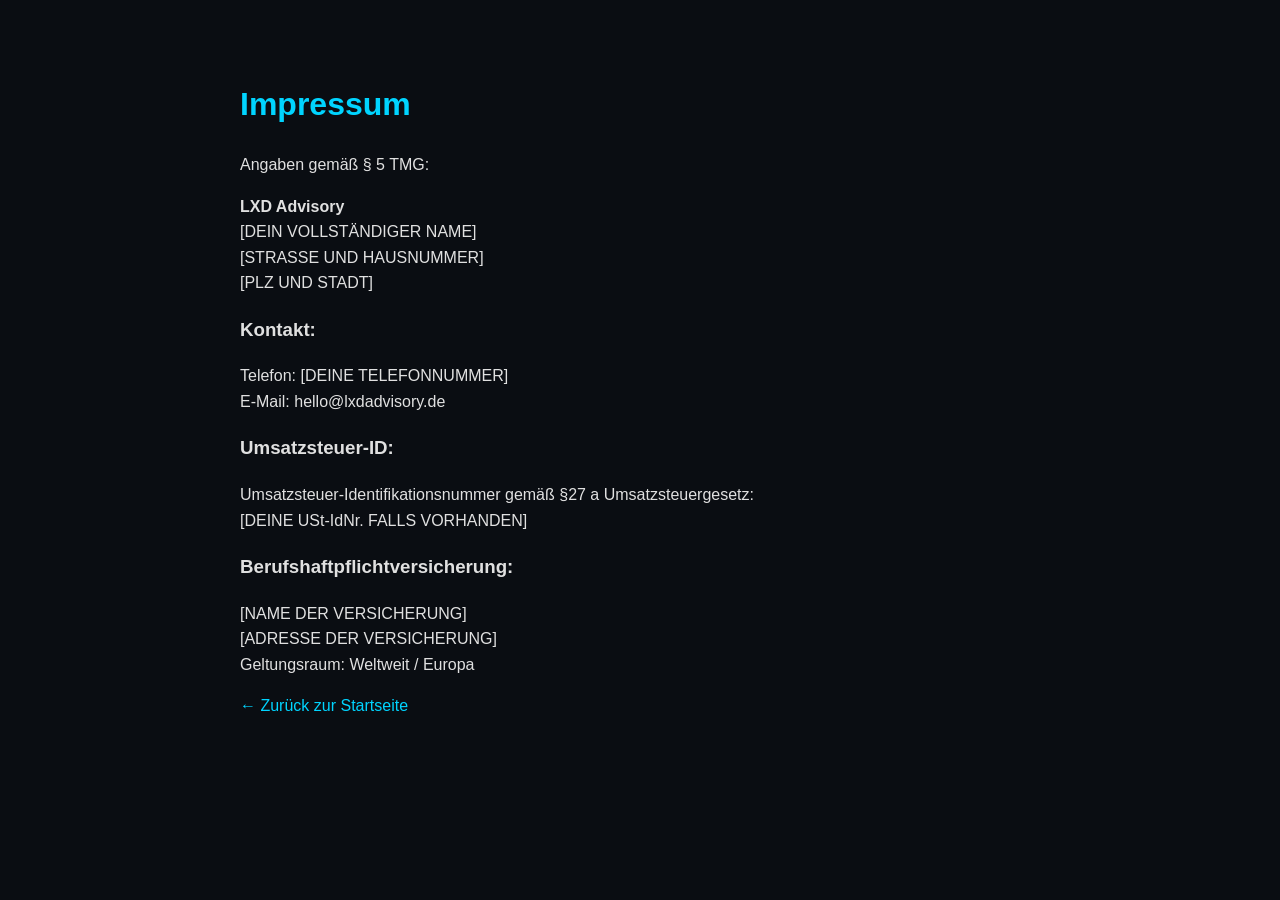
==== impressum.html @ 5d0fa483 "impressum.html" ====
<!DOCTYPE html>
<html lang="de">
<head>
    <meta charset="UTF-8"><title>Impressum — LXD Advisory</title>
    <style>
        body { background: #0a0d12; color: #e0e0e0; font-family: sans-serif; padding: 50px; line-height: 1.6; }
        .container { max-width: 800px; margin: auto; }
        h1 { color: #00d4ff; }
        a { color: #00d4ff; text-decoration: none; }
    </style>
</head>
<body>
    <div class="container">
        <h1>Impressum</h1>
        <p>Angaben gemäß § 5 TMG:</p>
        <p><strong>LXD Advisory</strong><br>
        [DEIN VOLLSTÄNDIGER NAME]<br>
        [STRASSE UND HAUSNUMMER]<br>
        [PLZ UND STADT]</p>
        
        <h3>Kontakt:</h3>
        <p>Telefon: [DEINE TELEFONNUMMER]<br>
        E-Mail: hello@lxdadvisory.de</p>

        <h3>Umsatzsteuer-ID:</h3>
        <p>Umsatzsteuer-Identifikationsnummer gemäß §27 a Umsatzsteuergesetz:<br>
        [DEINE USt-IdNr. FALLS VORHANDEN]</p>

        <h3>Berufshaftpflichtversicherung:</h3>
        <p>[NAME DER VERSICHERUNG]<br>
        [ADRESSE DER VERSICHERUNG]<br>
        Geltungsraum: Weltweit / Europa</p>

        <p><a href="index.html">← Zurück zur Startseite</a></p>
    </div>
</body>
</html>
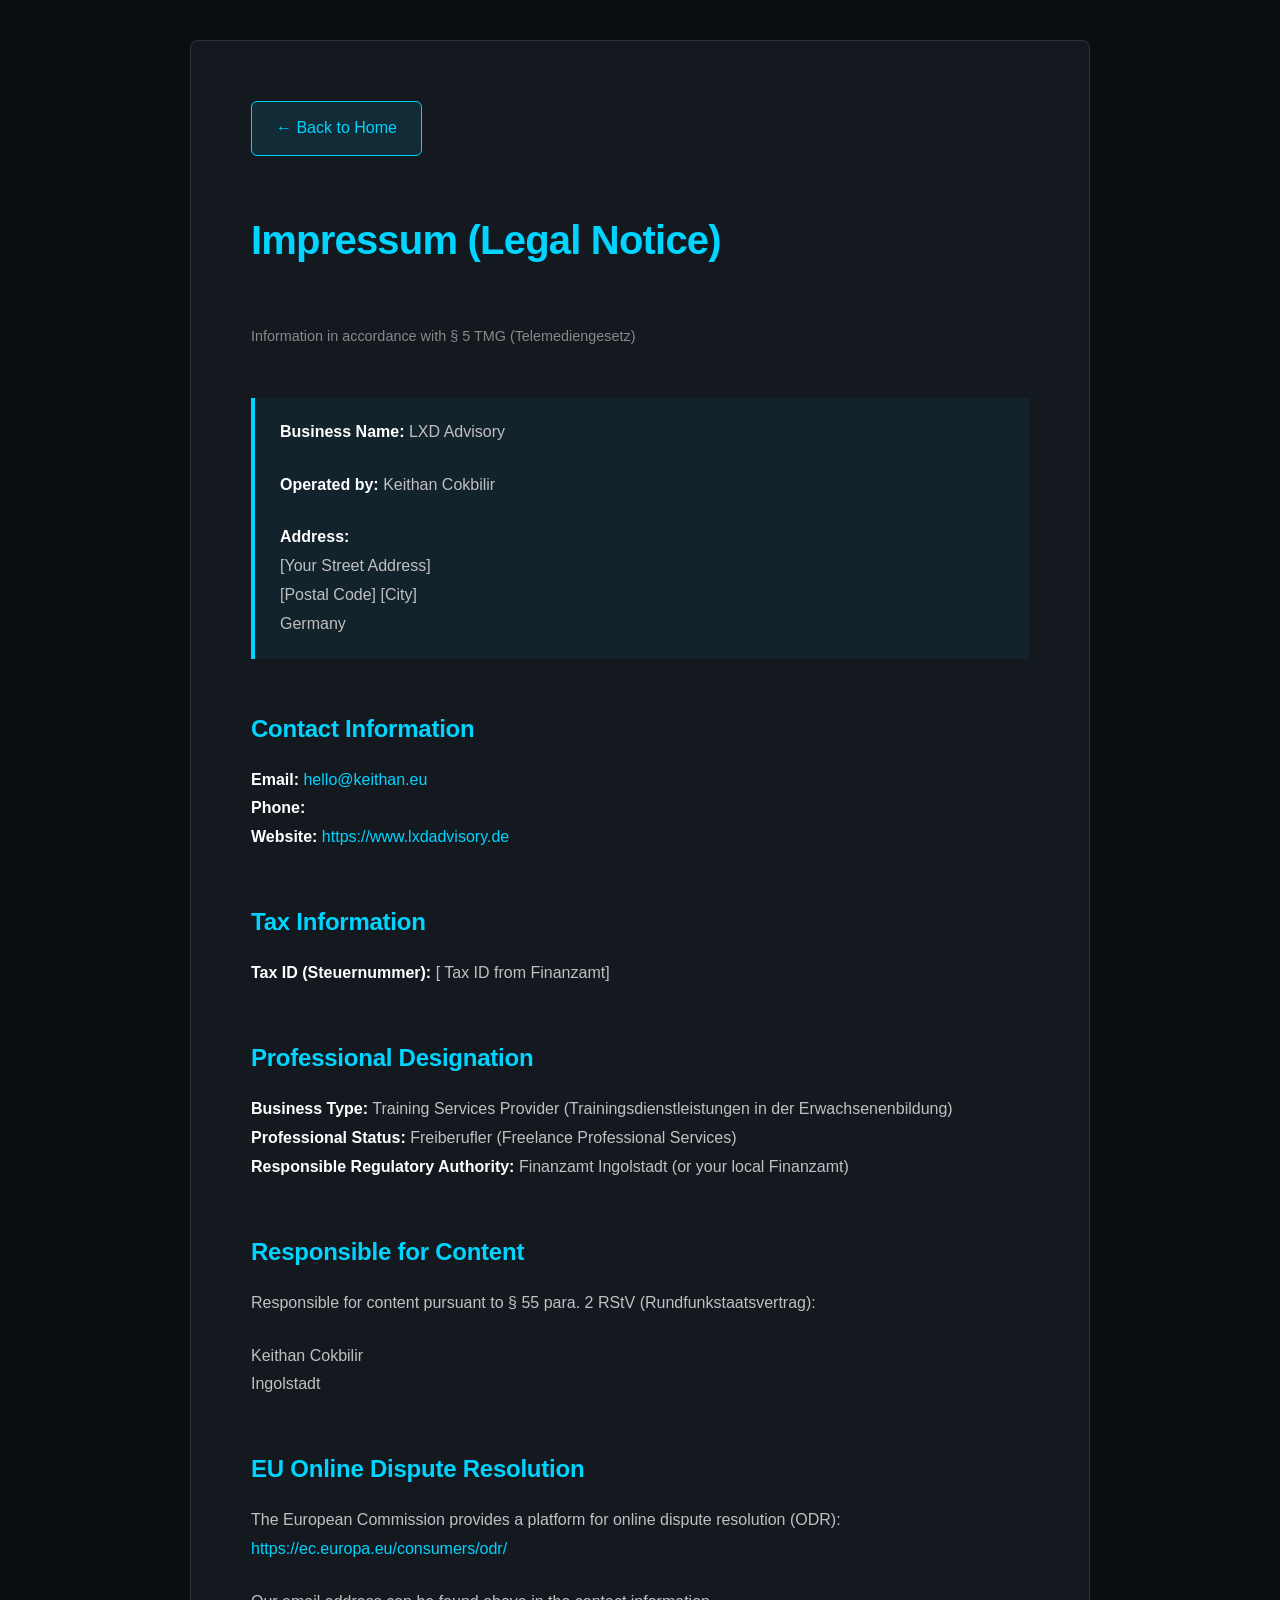
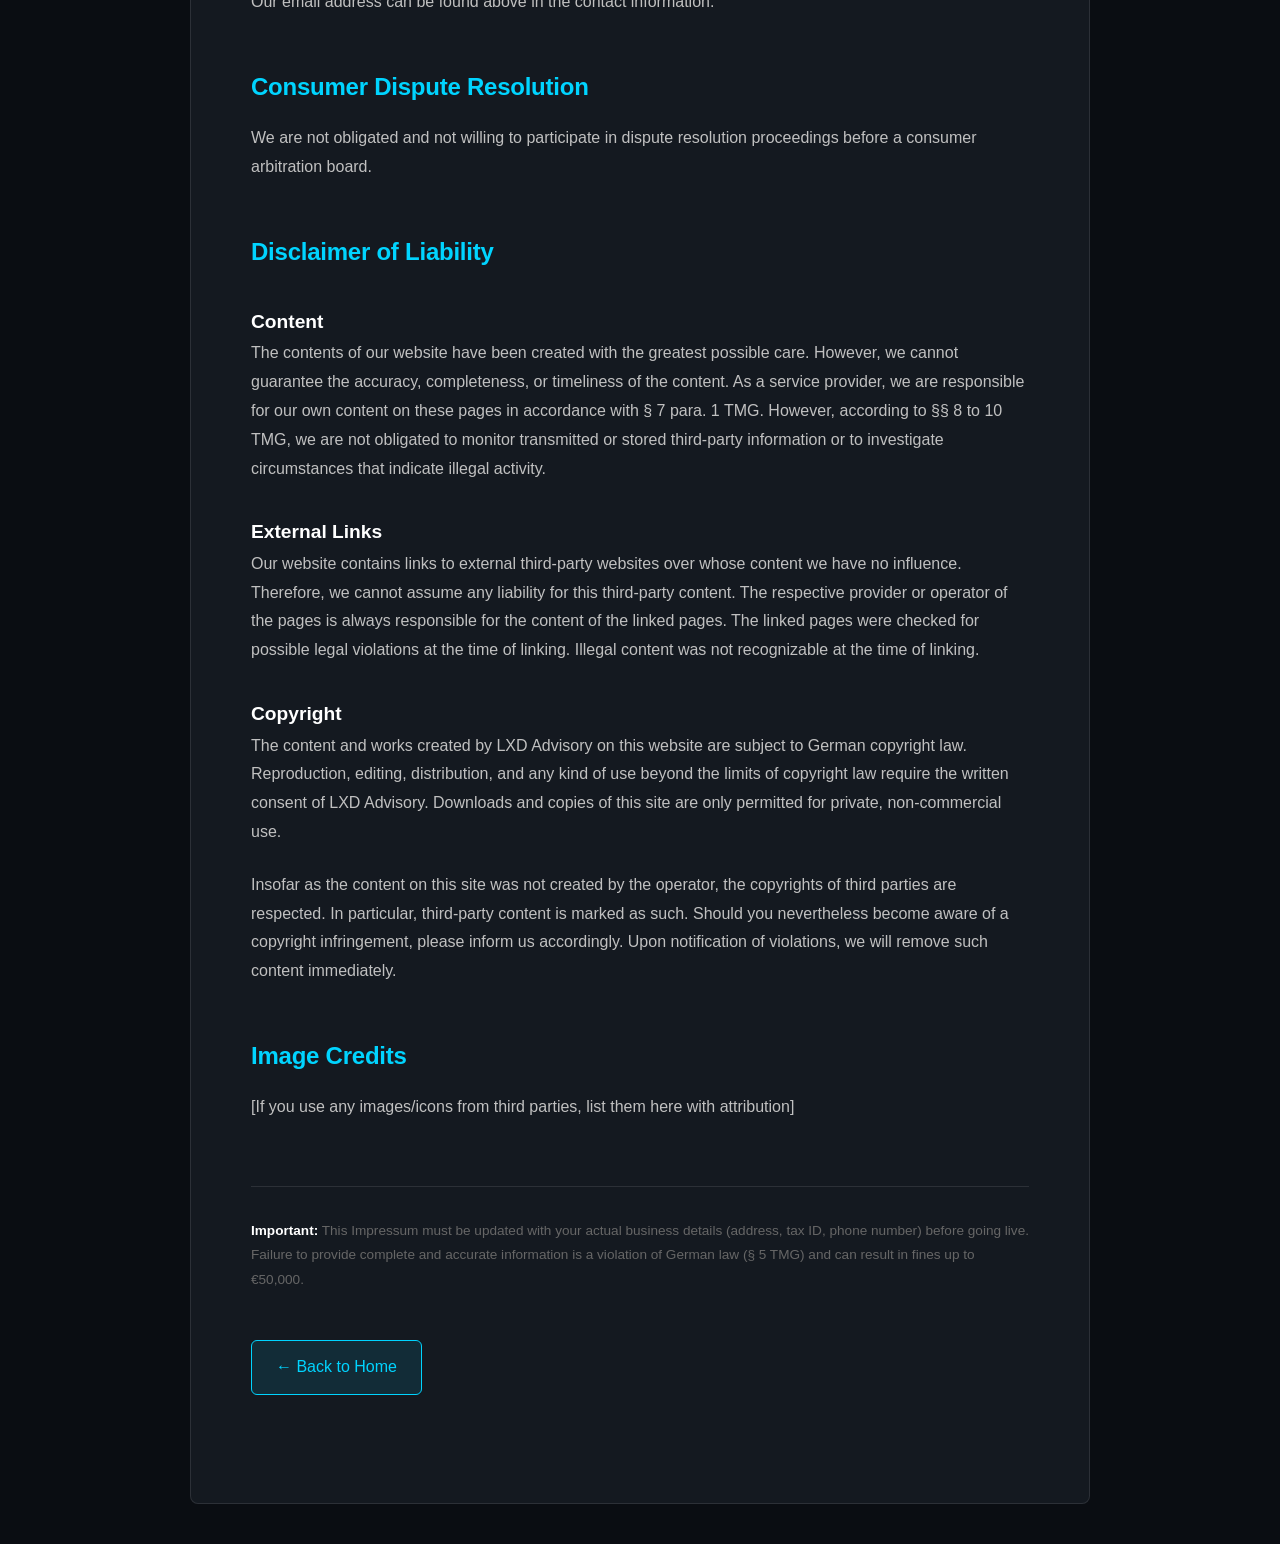
==== commit a71f7960: "impressum.html" ====
--- a/impressum.html
+++ b/impressum.html
@@ -1,37 +1,187 @@
 <!DOCTYPE html>
-<html lang="de">
+<html lang="en">
 <head>
-    <meta charset="UTF-8"><title>Impressum — LXD Advisory</title>
-    <style>
-        body { background: #0a0d12; color: #e0e0e0; font-family: sans-serif; padding: 50px; line-height: 1.6; }
-        .container { max-width: 800px; margin: auto; }
-        h1 { color: #00d4ff; }
-        a { color: #00d4ff; text-decoration: none; }
-    </style>
+<meta charset="UTF-8">
+<meta name="viewport" content="width=device-width, initial-scale=1.0">
+<title>Impressum (Legal Notice) | LXD Advisory</title>
+<style>
+    * { margin: 0; padding: 0; box-sizing: border-box; }
+    
+    body {
+        font-family: -apple-system, BlinkMacSystemFont, 'Segoe UI', 'Helvetica Neue', Arial, sans-serif;
+        background-color: #0a0d12;
+        color: #e0e0e0;
+        line-height: 1.8;
+        padding: 40px 20px;
+    }
+    
+    .container {
+        max-width: 900px;
+        margin: 0 auto;
+        background: #141920;
+        padding: 60px;
+        border-radius: 8px;
+        border: 1px solid rgba(255, 255, 255, 0.1);
+    }
+    
+    h1 {
+        font-size: 2.5rem;
+        color: #00d4ff;
+        margin-bottom: 3rem;
+        letter-spacing: -0.02em;
+    }
+    
+    h2 {
+        font-size: 1.5rem;
+        color: #00d4ff;
+        margin-top: 3rem;
+        margin-bottom: 1rem;
+        letter-spacing: -0.01em;
+    }
+    
+    p {
+        margin-bottom: 1.5rem;
+        color: #c0c0c0;
+    }
+    
+    a {
+        color: #00d4ff;
+        text-decoration: none;
+    }
+    
+    a:hover {
+        text-decoration: underline;
+    }
+    
+    strong {
+        color: #ffffff;
+    }
+    
+    .back-link {
+        display: inline-block;
+        padding: 12px 24px;
+        background: rgba(0, 212, 255, 0.1);
+        border: 1px solid #00d4ff;
+        color: #00d4ff;
+        border-radius: 6px;
+        text-decoration: none;
+        margin-bottom: 3rem;
+        transition: 0.3s;
+    }
+    
+    .back-link:hover {
+        background: rgba(0, 212, 255, 0.2);
+        text-decoration: none;
+    }
+    
+    .info-box {
+        background: rgba(0, 212, 255, 0.05);
+        border-left: 4px solid #00d4ff;
+        padding: 20px 25px;
+        margin: 2rem 0;
+    }
+    
+    .info-box p:last-child {
+        margin-bottom: 0;
+    }
+    
+    @media (max-width: 768px) {
+        .container { padding: 30px 20px; }
+        h1 { font-size: 2rem; }
+    }
+</style>
 </head>
 <body>
-    <div class="container">
-        <h1>Impressum</h1>
-        <p>Angaben gemäß § 5 TMG:</p>
-        <p><strong>LXD Advisory</strong><br>
-        [DEIN VOLLSTÄNDIGER NAME]<br>
-        [STRASSE UND HAUSNUMMER]<br>
-        [PLZ UND STADT]</p>
+
+<div class="container">
+    <a href="/" class="back-link">← Back to Home</a>
+    
+    <h1>Impressum (Legal Notice)</h1>
+    <p style="color: #888; font-size: 0.9rem; margin-bottom: 3rem;">Information in accordance with § 5 TMG (Telemediengesetz)</p>
+
+    <div class="info-box">
+        <p><strong>Business Name:</strong> LXD Advisory</p>
+        <p><strong>Operated by:</strong> Keithan Cokbilir</p>
+        <p><strong>Address:</strong><br>
+        [Your Street Address]<br>
+        [Postal Code] [City]<br>
+        Germany</p>
+    </div>
+
+    <h2>Contact Information</h2>
+    <p>
+        <strong>Email:</strong> <a href="mailto:hello@keithan.eu">hello@keithan.eu</a><br>
+        <strong>Phone:</strong> <br>
+        <strong>Website:</strong> <a href="https://www.lxdadvisory.de">https://www.lxdadvisory.de</a>
+    </p>
+
+    <h2>Tax Information</h2>
+    <p>
+        <strong>Tax ID (Steuernummer):</strong> [ Tax ID from Finanzamt]<br>
         
-        <h3>Kontakt:</h3>
-        <p>Telefon: [DEINE TELEFONNUMMER]<br>
-        E-Mail: hello@lxdadvisory.de</p>
+    </p>
 
-        <h3>Umsatzsteuer-ID:</h3>
-        <p>Umsatzsteuer-Identifikationsnummer gemäß §27 a Umsatzsteuergesetz:<br>
-        [DEINE USt-IdNr. FALLS VORHANDEN]</p>
+    <h2>Professional Designation</h2>
+    <p>
+        <strong>Business Type:</strong> Training Services Provider (Trainingsdienstleistungen in der Erwachsenenbildung)<br>
+        <strong>Professional Status:</strong> Freiberufler (Freelance Professional Services)<br>
+        <strong>Responsible Regulatory Authority:</strong> Finanzamt Ingolstadt (or your local Finanzamt)
+    </p>
 
-        <h3>Berufshaftpflichtversicherung:</h3>
-        <p>[NAME DER VERSICHERUNG]<br>
-        [ADRESSE DER VERSICHERUNG]<br>
-        Geltungsraum: Weltweit / Europa</p>
+    <h2>Responsible for Content</h2>
+    <p>Responsible for content pursuant to § 55 para. 2 RStV (Rundfunkstaatsvertrag):</p>
+    <p>
+        Keithan Cokbilir<br>
+        Ingolstadt
+    </p>
 
-        <p><a href="index.html">← Zurück zur Startseite</a></p>
+    <h2>EU Online Dispute Resolution</h2>
+    <p>
+        The European Commission provides a platform for online dispute resolution (ODR):<br>
+        <a href="https://ec.europa.eu/consumers/odr/" target="_blank">https://ec.europa.eu/consumers/odr/</a>
+    </p>
+    <p>
+        Our email address can be found above in the contact information.
+    </p>
+
+    <h2>Consumer Dispute Resolution</h2>
+    <p>
+        We are not obligated and not willing to participate in dispute resolution proceedings before a consumer arbitration board.
+    </p>
+
+    <h2>Disclaimer of Liability</h2>
+
+    <h3 style="font-size: 1.2rem; color: #ffffff; margin-top: 2rem;">Content</h3>
+    <p>
+        The contents of our website have been created with the greatest possible care. However, we cannot guarantee the accuracy, completeness, or timeliness of the content. As a service provider, we are responsible for our own content on these pages in accordance with § 7 para. 1 TMG. However, according to §§ 8 to 10 TMG, we are not obligated to monitor transmitted or stored third-party information or to investigate circumstances that indicate illegal activity.
+    </p>
+
+    <h3 style="font-size: 1.2rem; color: #ffffff; margin-top: 2rem;">External Links</h3>
+    <p>
+        Our website contains links to external third-party websites over whose content we have no influence. Therefore, we cannot assume any liability for this third-party content. The respective provider or operator of the pages is always responsible for the content of the linked pages. The linked pages were checked for possible legal violations at the time of linking. Illegal content was not recognizable at the time of linking.
+    </p>
+
+    <h3 style="font-size: 1.2rem; color: #ffffff; margin-top: 2rem;">Copyright</h3>
+    <p>
+        The content and works created by LXD Advisory on this website are subject to German copyright law. Reproduction, editing, distribution, and any kind of use beyond the limits of copyright law require the written consent of LXD Advisory. Downloads and copies of this site are only permitted for private, non-commercial use.
+    </p>
+    <p>
+        Insofar as the content on this site was not created by the operator, the copyrights of third parties are respected. In particular, third-party content is marked as such. Should you nevertheless become aware of a copyright infringement, please inform us accordingly. Upon notification of violations, we will remove such content immediately.
+    </p>
+
+    <h2>Image Credits</h2>
+    <p>
+        [If you use any images/icons from third parties, list them here with attribution]
+    </p>
+
+    <p style="margin-top: 4rem; padding-top: 2rem; border-top: 1px solid rgba(255,255,255,0.1); color: #666; font-size: 0.85rem;">
+        <strong>Important:</strong> This Impressum must be updated with your actual business details (address, tax ID, phone number) before going live. Failure to provide complete and accurate information is a violation of German law (§ 5 TMG) and can result in fines up to €50,000.
+    </p>
+
+    <div style="margin-top: 3rem;">
+        <a href="/" class="back-link">← Back to Home</a>
     </div>
+</div>
+
 </body>
 </html>
